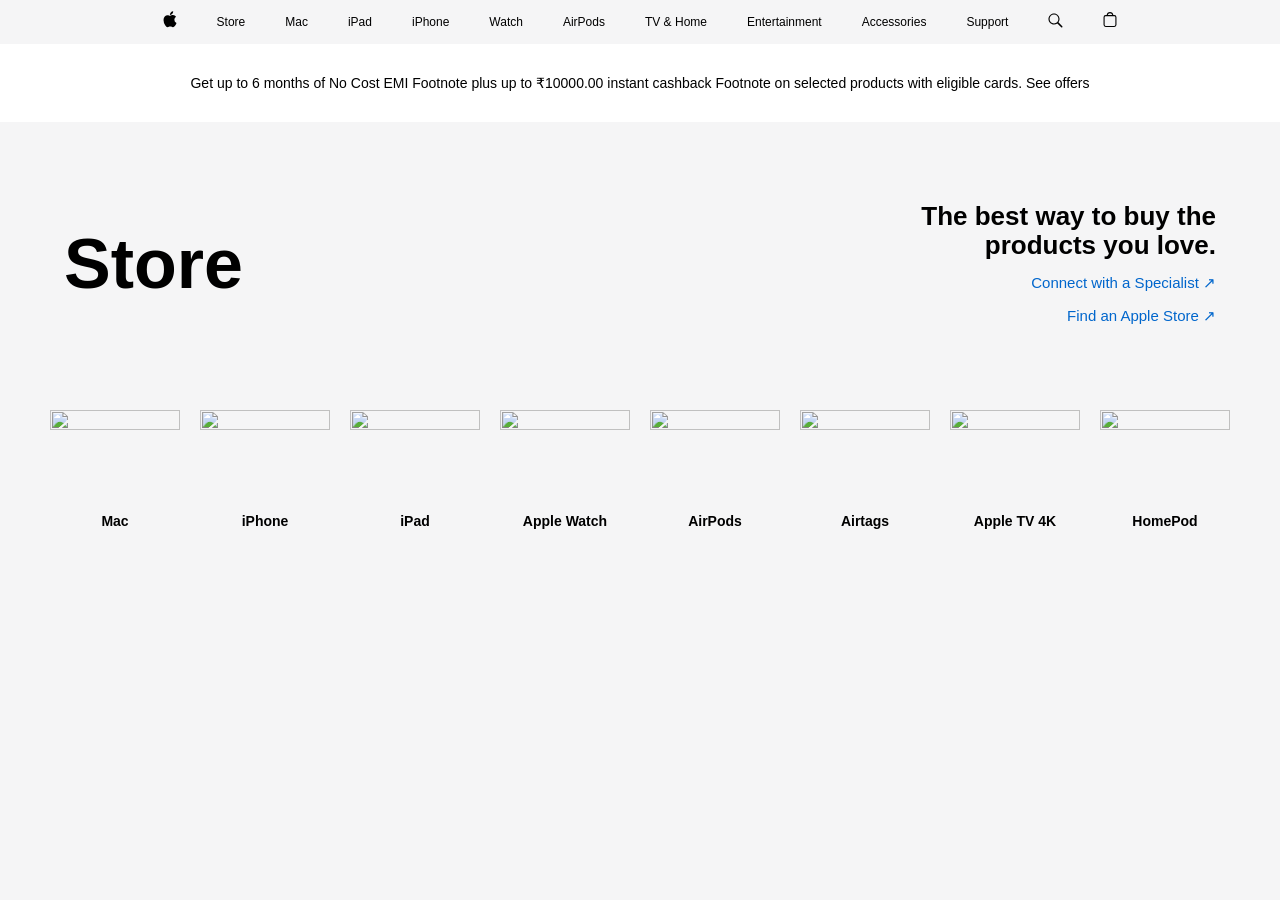
==== Apple/index.html @ 62f9679f "Apple Clone" ====
<!DOCTYPE html>
<html lang="en">
<head>
    <meta charset="UTF-8">
    <meta name="viewport" content="width=device-width, initial-scale=1.0">
    <title>Apple Store</title>
    <link rel="stylesheet" href="style.css">
</head>
<body>

    <nav>
        <div class = "navitems">
            <svg height="44" viewBox="0 0 14 44" width="14" xmlns="http://www.w3.org/2000/svg">
                <path d="m13.0729 17.6825a3.61 3.61 0 0 0 -1.7248 3.0365 3.5132 3.5132 0 0 0 2.1379 3.2223 8.394 8.394 0 0 1 -1.0948 2.2618c-.6816.9812-1.3943 1.9623-2.4787 1.9623s-1.3633-.63-2.613-.63c-1.2187 0-1.6525.6507-2.644.6507s-1.6834-.9089-2.4787-2.0243a9.7842 9.7842 0 0 1 -1.6628-5.2776c0-3.0984 2.014-4.7405 3.9969-4.7405 1.0535 0 1.9314.6919 2.5924.6919.63 0 1.6112-.7333 2.8092-.7333a3.7579 3.7579 0 0 1 3.1604 1.5802zm-3.7284-2.8918a3.5615 3.5615 0 0 0 .8469-2.22 1.5353 1.5353 0 0 0 -.031-.32 3.5686 3.5686 0 0 0 -2.3445 1.2084 3.4629 3.4629 0 0 0 -.8779 2.1585 1.419 1.419 0 0 0 .031.2892 1.19 1.19 0 0 0 .2169.0207 3.0935 3.0935 0 0 0 2.1586-1.1368z"></path>
            </svg>
        </div>
        <div class = "navitems">Store</div>
        <div class = "navitems">Mac</div>
        <div class = "navitems">iPad</div>
        <div class = "navitems">iPhone</div>
        <div class = "navitems">Watch</div>
        <div class = "navitems">AirPods</div>
        <div class = "navitems">TV & Home</div>
        <div class = "navitems">Entertainment</div>
        <div class = "navitems">Accessories</div>
        <div class = "navitems">Support</div>
        <div class = "navitems">
            <svg xmlns="http://www.w3.org/2000/svg" width="15px" height="44px" viewBox="0 0 15 44">
                <path d="M14.298,27.202l-3.87-3.87c0.701-0.929,1.122-2.081,1.122-3.332c0-3.06-2.489-5.55-5.55-5.55c-3.06,0-5.55,2.49-5.55,5.55 c0,3.061,2.49,5.55,5.55,5.55c1.251,0,2.403-0.421,3.332-1.122l3.87,3.87c0.151,0.151,0.35,0.228,0.548,0.228 s0.396-0.076,0.548-0.228C14.601,27.995,14.601,27.505,14.298,27.202z M1.55,20c0-2.454,1.997-4.45,4.45-4.45 c2.454,0,4.45,1.997,4.45,4.45S8.454,24.45,6,24.45C3.546,24.45,1.55,22.454,1.55,20z"></path>
            </svg>
        </div>
        <div class = "navitems"><svg height="44" viewBox="0 0 14 44" width="14" xmlns="http://www.w3.org/2000/svg">
                <path d="m11.3535 16.0283h-1.0205a3.4229 3.4229 0 0 0 -3.333-2.9648 3.4229 3.4229 0 0 0 -3.333 2.9648h-1.02a2.1184 2.1184 0 0 0 -2.117 2.1162v7.7155a2.1186 2.1186 0 0 0 2.1162 2.1167h8.707a2.1186 2.1186 0 0 0 2.1168-2.1167v-7.7155a2.1184 2.1184 0 0 0 -2.1165-2.1162zm-4.3535-1.8652a2.3169 2.3169 0 0 1 2.2222 1.8652h-4.4444a2.3169 2.3169 0 0 1 2.2222-1.8652zm5.37 11.6969a1.0182 1.0182 0 0 1 -1.0166 1.0171h-8.7069a1.0182 1.0182 0 0 1 -1.0165-1.0171v-7.7155a1.0178 1.0178 0 0 1 1.0166-1.0166h8.707a1.0178 1.0178 0 0 1 1.0164 1.0166z"></path>
            </svg>
        </div>
    </nav>

    <section class="emi"><div>Get up to 6 months of No Cost EMI Footnote plus up to ₹10000.00 instant cashback Footnote on selected products with eligible cards. <span class = "offer">See offers<span></div></section>

    <section class="store">
        <h1 class="left">Store</h1>
        <div class="right">
            <div class="storetext">The best way to buy the products you love.</div>
            <div class="links">
                <div class = "link"><a href="#">Connect with a Specialist</a></div>
                <div class = "link"><a href="#">Find an Apple Store</a></div>
            </div>
        </div>
    </section>

    <section class="store-items-section">
        
        <div class="store-items-flex">
            <div class="store-items"><img width="200" height="130" alt="" src="https://store.storeimages.cdn-apple.com/1/as-images.apple.com/is/store-card-13-mac-nav-202603?wid=400&amp;hei=260&amp;fmt=png-alpha&amp;.v=M1Q3OGxnb1lBaHhqNjZ2OVRXZmx4V2duSGVkdTVncGZYc0RnS1paU3IySCsrUlZaSVRoWVYzU0Qra0FoTmUwNng2bitObzZwQzk4cEorV1dZdzhIazAreDNWYWNLK1lESGRXY25VRzdWVTQ">
                <a href="#">Mac</a>
            </div>

            <div class="store-items"><img width="200" height="130" alt="" src="https://store.storeimages.cdn-apple.com/1/as-images.apple.com/is/store-card-13-iphone-nav-202509?wid=400&hei=260&fmt=png-alpha&.v=dW5XbHI1eDVpd01qWUU4bFRtWGZXM1doT212VzJoWjBSKzRpbmNETHN1QjVoZlhhY1p4QWdsTjFNaGRHM3FYWW15d1FhSDJ0bkR0ZGZtUjZJNmFveGVEVGM2Z3VEVWcvT3Z6KzhkR29Ddmc">
                <a href="#">iPhone</a>
            </div>

            <div class="store-items"><img width="200" height="130" alt="" src="https://store.storeimages.cdn-apple.com/1/as-images.apple.com/is/store-card-13-ipad-nav-202405?wid=400&hei=260&fmt=png-alpha&.v=dW5XbHI1eDVpd01qWUU4bFRtWGZXNGFLQTJVNnlNQmQrVmRBYnZYei9jckUzelNmMnRxajE0NHhmMWtLazl6eG53M0FRZHBXNTh1U1lFVEtSR2YzTm5qbE56RWRpRFNIRXZvbkd2S0l5dTg">
                <a href="#">iPad</a>
            </div>

            <div class="store-items"><img width="200" height="130" alt="" src="https://store.storeimages.cdn-apple.com/1/as-images.apple.com/is/store-card-13-watch-nav-202509_GEO_IN?wid=400&hei=260&fmt=png-alpha&.v=S0tSVzBtSkRkSFFhMm1zS1NmeWtkK0gvNGFhODF5SWpidW9tVnFmL2IrcnZGQmhUaHlPN016cFdzNFJtZThkQ2M5THdmR1U4Nmp4b2NFbEg2N21UQzYzZVFZZGtHNUI4c1NvME1xTTYxSzZ1ZUVMek0rc2U0U3QwOE5USS9PYTQ">
                <a href="#">Apple Watch</a>
            </div>

        
            <div class="store-items"><img width="200" height="130" alt="" src="https://store.storeimages.cdn-apple.com/1/as-images.apple.com/is/store-card-13-airpods-nav-202509?wid=400&hei=260&fmt=png-alpha&.v=Q0Z1bWFqMUpRRnp3T0Y0VWJpdk1yMDhFUStvWHB3SDlDa3VrdUZORWRqeld1aTN5QlRYNG5PRjJxc2d1RklXbVM0TjRWdzF2UjRGVEY0c3dBQVZ6VGZUMjJQZFhhT2thWmkxZjhra3FyZEk">
                <a href="#">AirPods</a>
            </div>

            <div class="store-items"><img width="200" height="130" alt="" src="https://store.storeimages.cdn-apple.com/1/as-images.apple.com/is/store-card-13-airtags-nav-202601_GEO_IN?wid=400&hei=260&fmt=png-alpha&.v=Q0Z1bWFqMUpRRnp3T0Y0VWJpdk1yL1FqZ2pobDV2bDUyWU1XVmNnMmx3UUdvUzdNVnRJWFZUbkZkSEFxU1M1YWlRT3o4dCtSOG5URzZBQk51WVJZNG1ZT05aMG1qOXJGam1odE5PQXNEK3hoZmhNRWMyTWI4VWg3NDM1QXBxeWs">
                <a href="#">Airtags</a>
            </div>

            <div class="store-items"><img width="200" height="130" alt="" src="https://store.storeimages.cdn-apple.com/1/as-images.apple.com/is/store-card-13-appletv-nav-202210?wid=400&hei=260&fmt=png-alpha&.v=T0wvM1N3YUcxQ09qK0VNRkl1RU1BZFM5WnN0RmVZRmVXQ0FCUWJjbnJDald1aTN5QlRYNG5PRjJxc2d1RklXbVM0TjRWdzF2UjRGVEY0c3dBQVZ6VFZ3YmJrVi9SakQxWUcrYWQwVXc5VTA">
                <a href="#">Apple TV 4K</a>
            </div>

            <div class="store-items"><img width="200" height="130" alt="" src="https://store.storeimages.cdn-apple.com/1/as-images.apple.com/is/store-card-13-homepod-nav-202301?wid=400&hei=260&fmt=png-alpha&.v=WVcvamRucHVMMWs5SXZ3bVJ3Q2hpZGR0czFXNWdCUW14eTN2U29pLzNMcld1aTN5QlRYNG5PRjJxc2d1RklXbVM0TjRWdzF2UjRGVEY0c3dBQVZ6VFJmbWU0TjJLamxsdTltNkZVZ1RhbDA">
                <a href="#">HomePod</a>
            </div>
            
        </div>

    </section>
</body>
</html>
---- Apple/style.css ----
*{
    margin: 0px;
    padding: 0px;
    text-decoration: none;
}


body{
    font-family: -apple-system, BlinkMacSystemFont, "SF Pro Display",
                "Helvetica Neue", Helvetica, Arial, sans-serif;
                background-color: #f5f5f6;
}

nav{
    width: 100%;
    height: 44px;
    display: flex;
    align-items: center;
    justify-content: center;
    font-size: 12px;
}

.navitems{
    margin: 0px 20px;
}

.emi{
    width: 100%;
    height: 78px;
    background-color: #ffffff;
    font-size: 14px;
    text-align: center;
    line-height: 78px;
}

.offer:hover{
    color: rgb(49, 49, 253);
    text-decoration: underline;
}

.store{
    height: 248px;
    margin: 0% 5%;
    display: flex;
    align-items: center;
    justify-content: space-between;
    flex-wrap: wrap;
}

.left{
    font-size: 70px;
    width: 50%;
    padding: 80px 0 64px;
}

.right{
    width: 30%;
    display: flex;
    flex-direction: column;
    align-items: flex-end;
    text-align: right;
    padding: 80px 0 64px;
}

.storetext{
    font-weight: 550;
    font-size: 26px;
    line-height: 1.1;
}

.link{
    margin-top: 15px;
}

.link a{
    color: #0066cc;
    font-size: 15px;
}

.link a:hover{
    text-decoration: underline;
}

.link a::after{
    content: " ↗";
}

.store-items-section{
    width: 90%;
    height: 150px;
    padding-top: 40px;
    padding-bottom: 40px;
    margin: 0% 5%;
}

.store-items-flex{
    display: flex;
    justify-content: center;
    gap: 20px;
}

.store-items-flex img{
    padding-bottom: 10px;
    width: 130px;
    height: auto;
}

.store-items-flex a{
    color: black;
    margin-top: 8px;
    font-weight: bold;
    font-size: 14px;
}

.store-items-flex a:hover{
    text-decoration: underline;
}

.store-items{
    display: flex;
    flex-direction: column;
    align-items: center;
}
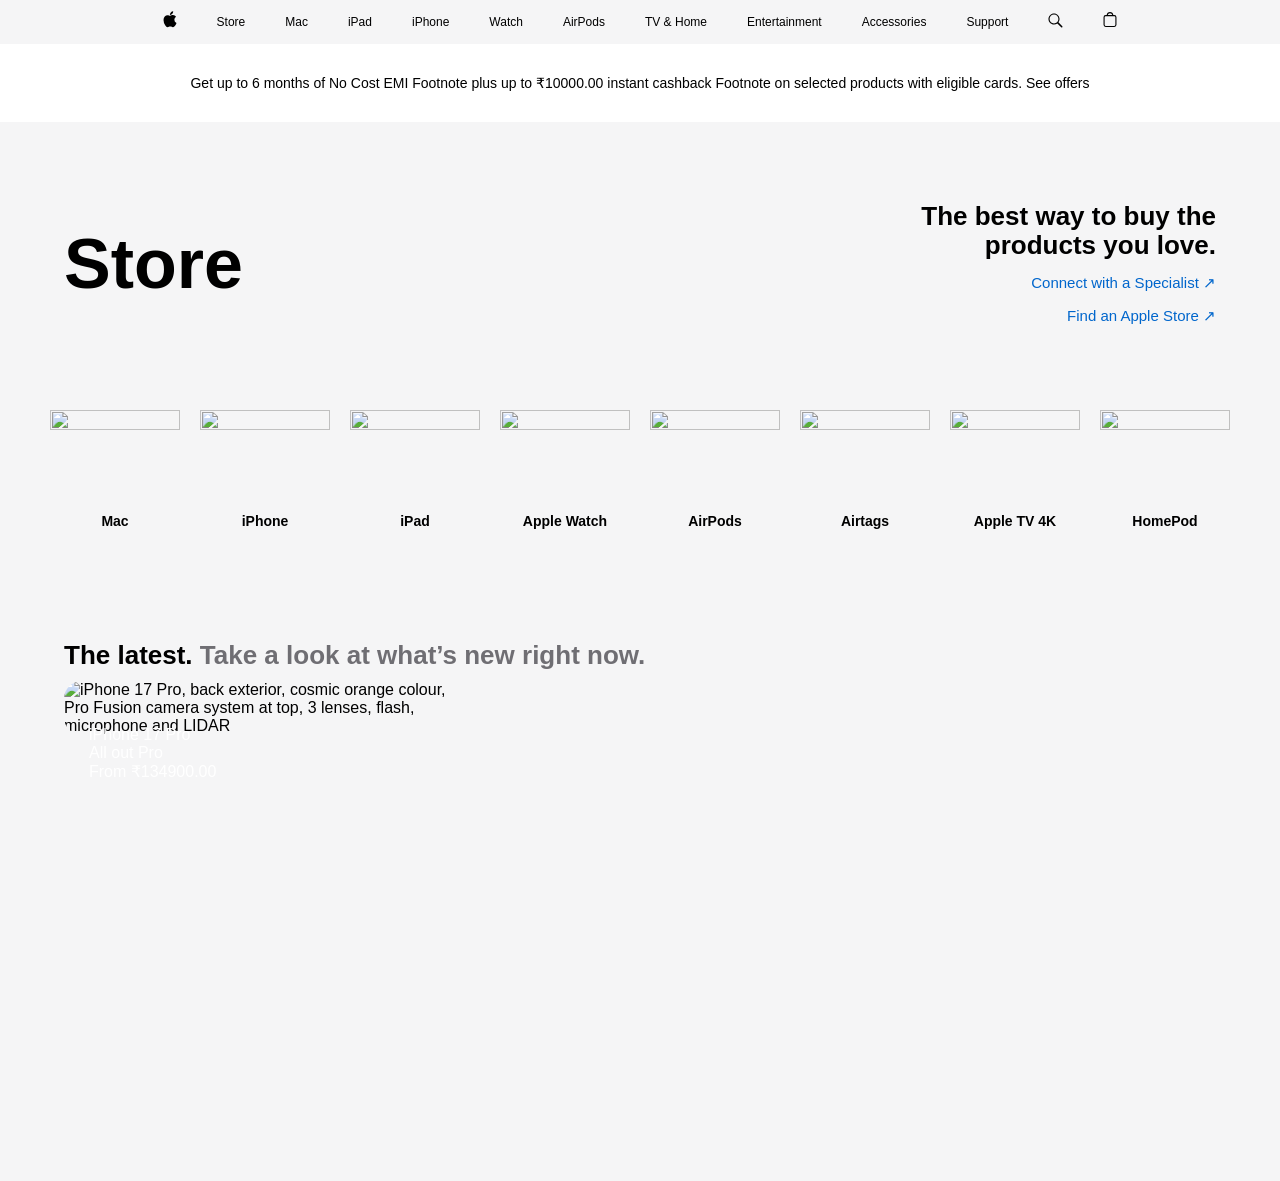
==== commit 123955ef: "Apple Clone" ====
--- a/Apple/index.html
+++ b/Apple/index.html
@@ -87,5 +87,21 @@
         </div>
 
     </section>
+    
+    <section class="latest">
+        <div class="latest-title">The latest.<span style="color: #6f6e73;" > Take a look at what’s new right now.</span></div>
+
+        <div class="latest-items">
+            <div class="card">
+                <img class = "bg-image" width="400" height="500" alt="iPhone 17 Pro, back exterior, cosmic orange colour, Pro Fusion camera system at top, 3 lenses, flash, microphone and LIDAR" class="rf-ccard-img-full" src="https://store.storeimages.cdn-apple.com/1/as-images.apple.com/is/store-card-40-iphone-17-pro-202509?wid=800&amp;hei=1000&amp;fmt=jpeg&amp;qlt=90&amp;.v=UzBXQnlhUWdraTNvNU1Kb3pEQlpXQjVOVStZaG1ncWFjNXVUZkZ4anVIYlNab1lJcUZwSFVRK1htYlNmZUtPTG54cStVNU5BQmhzbkxYRGxDWUc3R2RBR0JWVHBRN0NKVm11SFZzeU45T2VCTXFJbjVIbEFUN05pTHFFYldZYzg">
+                <div class="overlay-text">
+                    <div class="lat-text1">iPhone 17 Pro</div>
+                    <div class="lat-text2">All out Pro</div>
+                    <div class="lat-text3">From ₹134900.00</div>
+                </div>
+            </div>
+        </div>
+    </section>
+
 </body>
 </html>
--- a/Apple/style.css
+++ b/Apple/style.css
@@ -91,6 +91,7 @@
     padding-top: 40px;
     padding-bottom: 40px;
     margin: 0% 5%;
+    margin-bottom: 40px;
 }
 
 .store-items-flex{
@@ -120,4 +121,44 @@
     display: flex;
     flex-direction: column;
     align-items: center;
+}
+
+.latest{
+    margin: 0% 5%;  
+}
+
+.latest-title{
+    font-weight: 550;
+    font-size: 26px;
+    padding-bottom: 10px;
+}
+
+.card{
+    width: 400px;
+    height: 500px;
+    position: relative;
+}
+
+.bg-image{
+    width: 100%;
+    height: 100%;
+    object-fit: cover;
+    border-radius: 18px;
+}
+
+.overlay-text{
+    position: absolute;
+    top: 45px;
+    left: 25px;
+    z-index: 2;
+}
+
+.lat-text1{
+    color: #ffffff;
+}
+.lat-text2{
+    color: #ffffff;
+}
+.lat-text3{
+    color: #ffffff;
 }
